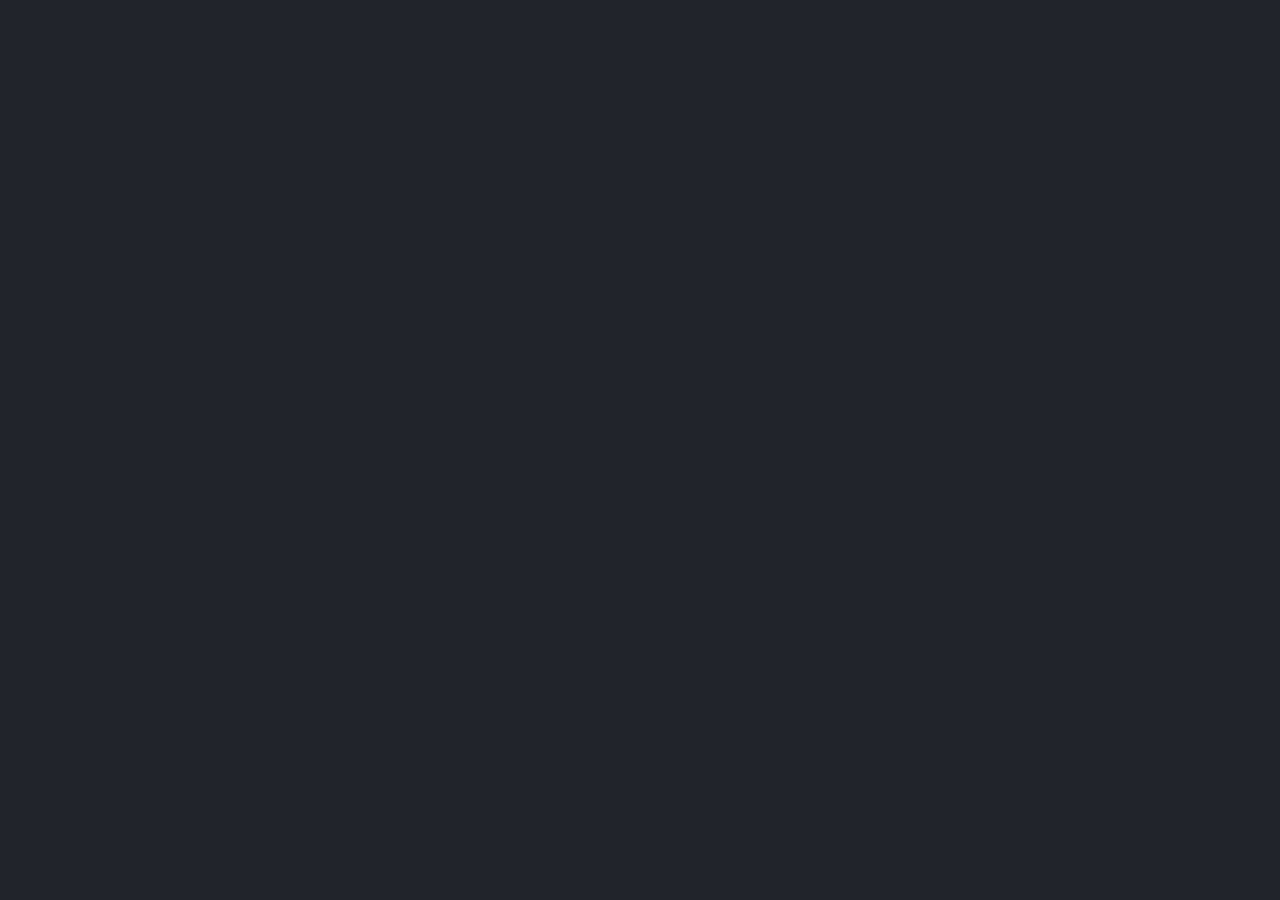
==== contacto.html @ ab56e64a "feat: setup de html iniciales con creacion de files requeridos" ====
<!doctype html>
<html lang="es" data-bs-theme="dark">
  <head>
    <meta charset="UTF-8" />
    <meta name="viewport" content="width=device-width, initial-scale=1.0" />
    <title>Contacto · Lumen</title>

    <!-- Bootstrap 5.3.3 -->
    <link
      rel="stylesheet"
      href="https://cdn.jsdelivr.net/npm/bootstrap@5.3.3/dist/css/bootstrap.min.css"
    />

    <!-- Google Fonts -->
    <link rel="preconnect" href="https://fonts.googleapis.com" />
    <link rel="preconnect" href="https://fonts.gstatic.com" crossorigin />
    <link
      href="https://fonts.googleapis.com/css2?family=Cormorant+Garamond:ital,wght@0,400;0,500;0,700;1,400;1,500;1,700&family=Inter:wght@300;400;500;600&display=swap"
      rel="stylesheet"
    />

    <!-- Styles -->
    <link rel="stylesheet" href="css/base.css" />
    <link rel="stylesheet" href="css/contacto.css" />
  </head>
  <body>
    <!-- navbar aquí -->

    <main>
      <!-- contenido contacto -->
    </main>

    <!-- footer aquí -->

    <script src="https://cdn.jsdelivr.net/npm/bootstrap@5.3.3/dist/js/bootstrap.bundle.min.js"></script>
    <script src="js/data.js"></script>
    <script src="js/ui.js"></script>
    <script src="js/contacto.js"></script>
  </body>
</html>
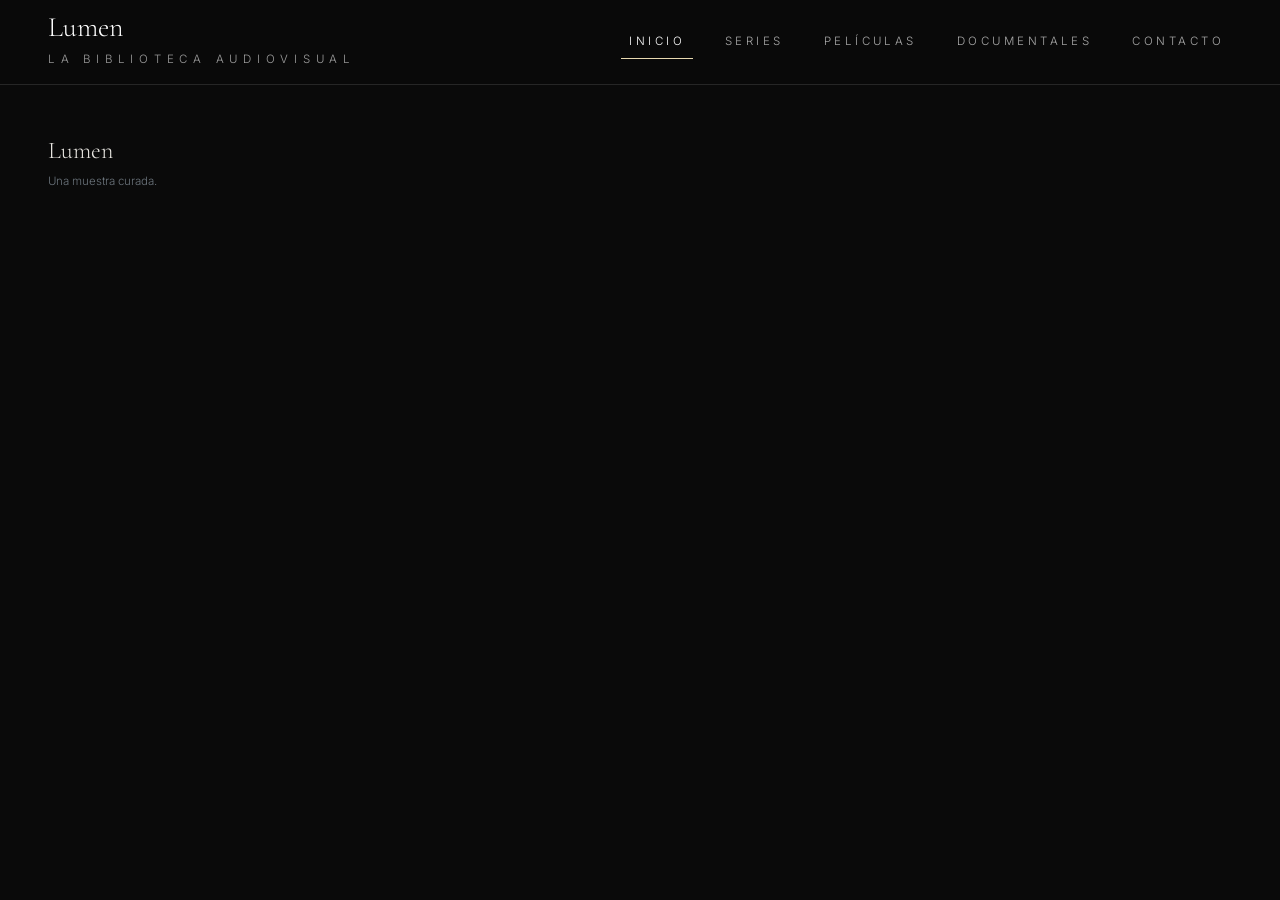
==== commit 8786b34d: "feat: Crear navbar y footer para las pantallas" ====
--- a/contacto.html
+++ b/contacto.html
@@ -23,14 +23,80 @@
     <link rel="stylesheet" href="css/base.css" />
     <link rel="stylesheet" href="css/contacto.css" />
   </head>
-  <body>
-    <!-- navbar aquí -->
+  <body class="fw-light">
+    <nav class="navbar navbar-expand-lg glass sticky-top">
+      <div class="container-fluid px-5">
+        <a class="navbar-brand" href="inicio.html">
+          <span class="serif fs-3 d-block lh-1">Lumen</span>
+          <span class="nav-sm tracked-lg text-uppercase" style="opacity: 0.6"
+            >La Biblioteca Audiovisual</span
+          >
+        </a>
+
+        <button
+          class="navbar-toggler border-0"
+          type="button"
+          data-bs-toggle="collapse"
+          data-bs-target="#navMenu"
+          aria-controls="navMenu"
+          aria-expanded="false"
+          aria-label="Toggle navigation"
+        >
+          <span class="navbar-toggler-icon"></span>
+        </button>
+
+        <div class="collapse navbar-collapse justify-content-end" id="navMenu">
+          <ul class="navbar-nav gap-4">
+            <li class="nav-item">
+              <a
+                class="nav-link nav-sm tracked-md text-uppercase active"
+                href="inicio.html"
+                >Inicio</a
+              >
+            </li>
+            <li class="nav-item">
+              <a
+                class="nav-link nav-sm tracked-md text-uppercase"
+                href="listado.html?cat=series"
+                >Series</a
+              >
+            </li>
+            <li class="nav-item">
+              <a
+                class="nav-link nav-sm tracked-md text-uppercase"
+                href="listado.html?cat=peliculas"
+                >Películas</a
+              >
+            </li>
+            <li class="nav-item">
+              <a
+                class="nav-link nav-sm tracked-md text-uppercase"
+                href="listado.html?cat=documentales"
+                >Documentales</a
+              >
+            </li>
+            <li class="nav-item">
+              <a
+                class="nav-link nav-sm tracked-md text-uppercase"
+                href="contacto.html"
+                >Contacto</a
+              >
+            </li>
+          </ul>
+        </div>
+      </div>
+    </nav>
 
     <main>
       <!-- contenido contacto -->
     </main>
 
-    <!-- footer aquí -->
+    <footer class="py-5 border-top">
+      <div class="container-fluid px-5">
+        <p class="serif fs-4 mb-1">Lumen</p>
+        <p class="nav-sm text-secondary mb-0">Una muestra curada.</p>
+      </div>
+    </footer>
 
     <script src="https://cdn.jsdelivr.net/npm/bootstrap@5.3.3/dist/js/bootstrap.bundle.min.js"></script>
     <script src="js/data.js"></script>
--- a/css/base.css
+++ b/css/base.css
@@ -0,0 +1,158 @@
+/* ============================================================
+   base.css — tokens + componentes compartidos
+   
+   Breakpoints (mobile-first):
+   - Móvil:   < 768px        (xs/sm) — base, sin media query
+   - Tablet:  768px – 991px  (md)    — @media (min-width: 768px)
+   - Desktop: ≥ 992px        (lg)    — @media (min-width: 992px)
+              ≥ 1200px       (xl)    — @media (min-width: 1200px)
+   
+   Preferir clases responsive de Bootstrap (col-md-*, d-lg-flex)
+   sobre media queries custom siempre que sea posible.
+   ============================================================ */
+
+/* ── 1. Token overrides ───────────────────────────────────── */
+:root,
+[data-bs-theme="dark"] {
+  --bs-body-bg: #0a0a0a;
+  --bs-body-color: #e8e6e1;
+  --bs-body-font-family: "Inter", sans-serif;
+  --bs-border-color: #262626;
+  --bs-primary: #e8d9b0;
+  --bs-primary-rgb: 232, 217, 176;
+  --bs-link-color: #e8d9b0;
+  --bs-link-hover-color: #ffffff;
+  --bs-pagination-border-radius: 0;
+}
+
+/* ── 2. Typography ────────────────────────────────────────── */
+.serif {
+  font-family: "Cormorant Garamond", serif;
+}
+.tracked {
+  letter-spacing: 0.18em;
+}
+.tracked-md {
+  letter-spacing: 0.3em;
+}
+.tracked-lg {
+  letter-spacing: 0.5em;
+}
+.nav-sm {
+  font-size: 0.72rem;
+}
+
+/* ── 3. Navbar ────────────────────────────────────────────── */
+.glass {
+  background: rgba(10, 10, 10, 0.85);
+  backdrop-filter: blur(12px);
+  -webkit-backdrop-filter: blur(12px);
+}
+
+.nav-link {
+  position: relative;
+}
+
+.nav-link.active::after {
+  content: "";
+  position: absolute;
+  bottom: 0;
+  left: 0;
+  width: 100%;
+  height: 1px;
+  background: var(--bs-primary);
+}
+
+/* ── 4. Hero ──────────────────────────────────────────────── */
+.hero-bg {
+  position: relative;
+  overflow: hidden;
+}
+
+.hero-bg::after {
+  content: "";
+  position: absolute;
+  inset: 0;
+  background: linear-gradient(to bottom, rgba(10, 10, 10, 0) 40%, #0a0a0a 100%);
+}
+
+.hero-img {
+  width: 100%;
+  height: 100%;
+  object-fit: cover;
+}
+
+/* ── 5. Poster ────────────────────────────────── */
+.poster {
+  position: relative;
+  aspect-ratio: 2 / 3;
+  overflow: hidden;
+}
+
+.poster img {
+  width: 100%;
+  height: 100%;
+  object-fit: cover;
+  filter: grayscale(20%);
+  transition:
+    transform 0.4s ease,
+    filter 0.4s ease;
+}
+
+.film-card:hover .poster img {
+  transform: scale(1.04);
+  filter: grayscale(0%);
+}
+
+/* ── 6. Estrellas de ratings ─────────────────────────────────────────────── */
+.stars {
+  display: inline-flex;
+  gap: 0.15rem;
+  font-size: 1rem;
+  color: var(--bs-primary);
+}
+
+.stars.lg {
+  font-size: 1.4rem;
+}
+.stars.sm {
+  font-size: 0.75rem;
+}
+.stars .empty {
+  opacity: 0.3;
+}
+
+.star-btn {
+  background: none;
+  border: none;
+  padding: 0;
+  cursor: pointer;
+  color: var(--bs-primary);
+  font-size: 1rem;
+  line-height: 1;
+  transition: transform 0.15s ease;
+}
+
+.star-btn:hover {
+  transform: scale(1.2);
+}
+
+/* ── 7. Formularios ─────────────────────────────── */
+.form-control,
+.form-select {
+  background-color: #141414;
+  border-color: var(--bs-border-color);
+  color: var(--bs-body-color);
+}
+
+.form-control:focus,
+.form-select:focus {
+  background-color: #141414;
+  border-color: var(--bs-primary);
+  color: var(--bs-body-color);
+  box-shadow: 0 0 0 0.2rem rgba(var(--bs-primary-rgb), 0.2);
+}
+
+.form-control::placeholder {
+  color: #555;
+}
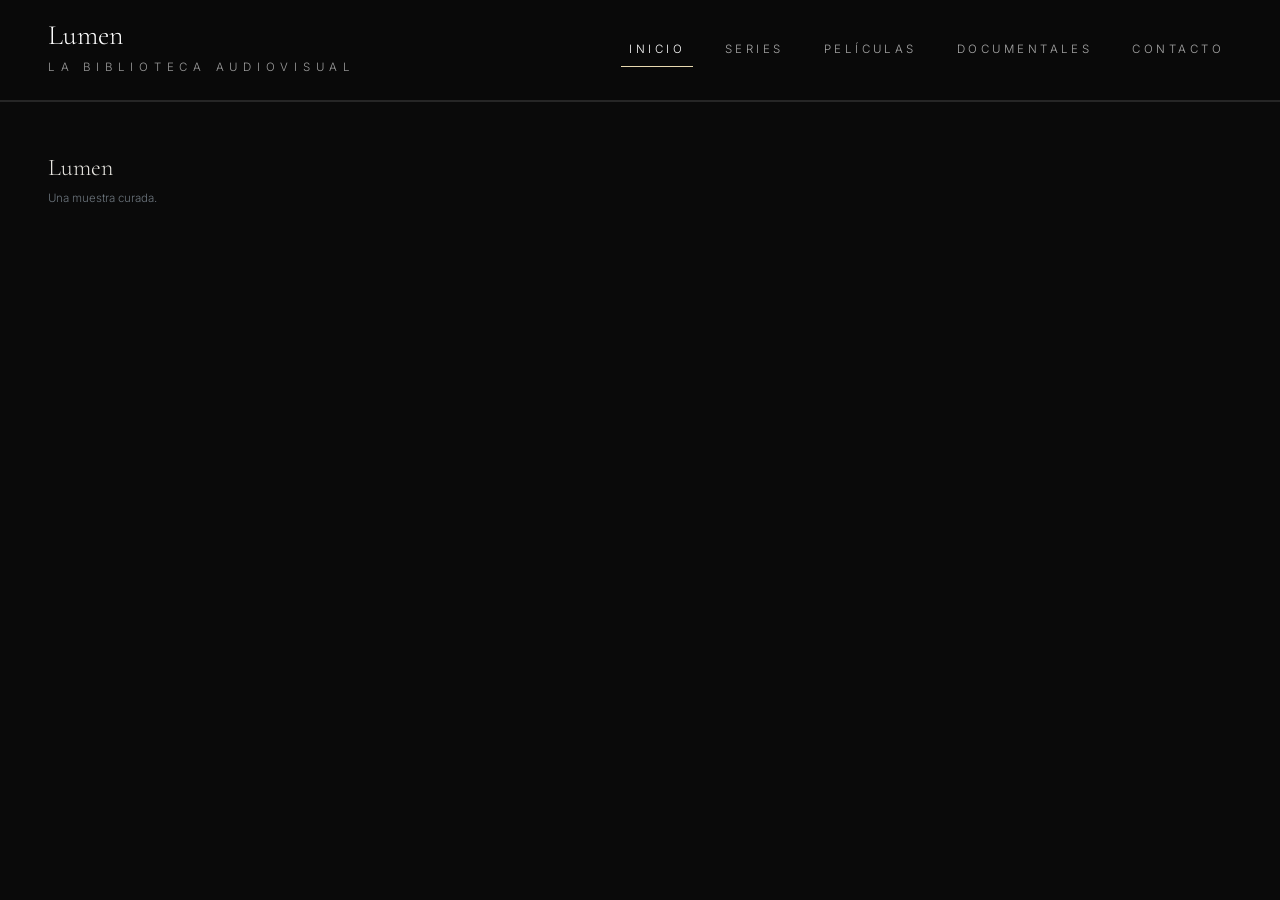
==== commit 33e76b42: "feat: Agregar glass effect a navbar" ====
--- a/contacto.html
+++ b/contacto.html
@@ -24,7 +24,7 @@
     <link rel="stylesheet" href="css/contacto.css" />
   </head>
   <body class="fw-light">
-    <nav class="navbar navbar-expand-lg glass sticky-top">
+    <nav class="navbar navbar-expand-lg sticky-top glass border-bottom py-3">
       <div class="container-fluid px-5">
         <a class="navbar-brand" href="inicio.html">
           <span class="serif fs-3 d-block lh-1">Lumen</span>
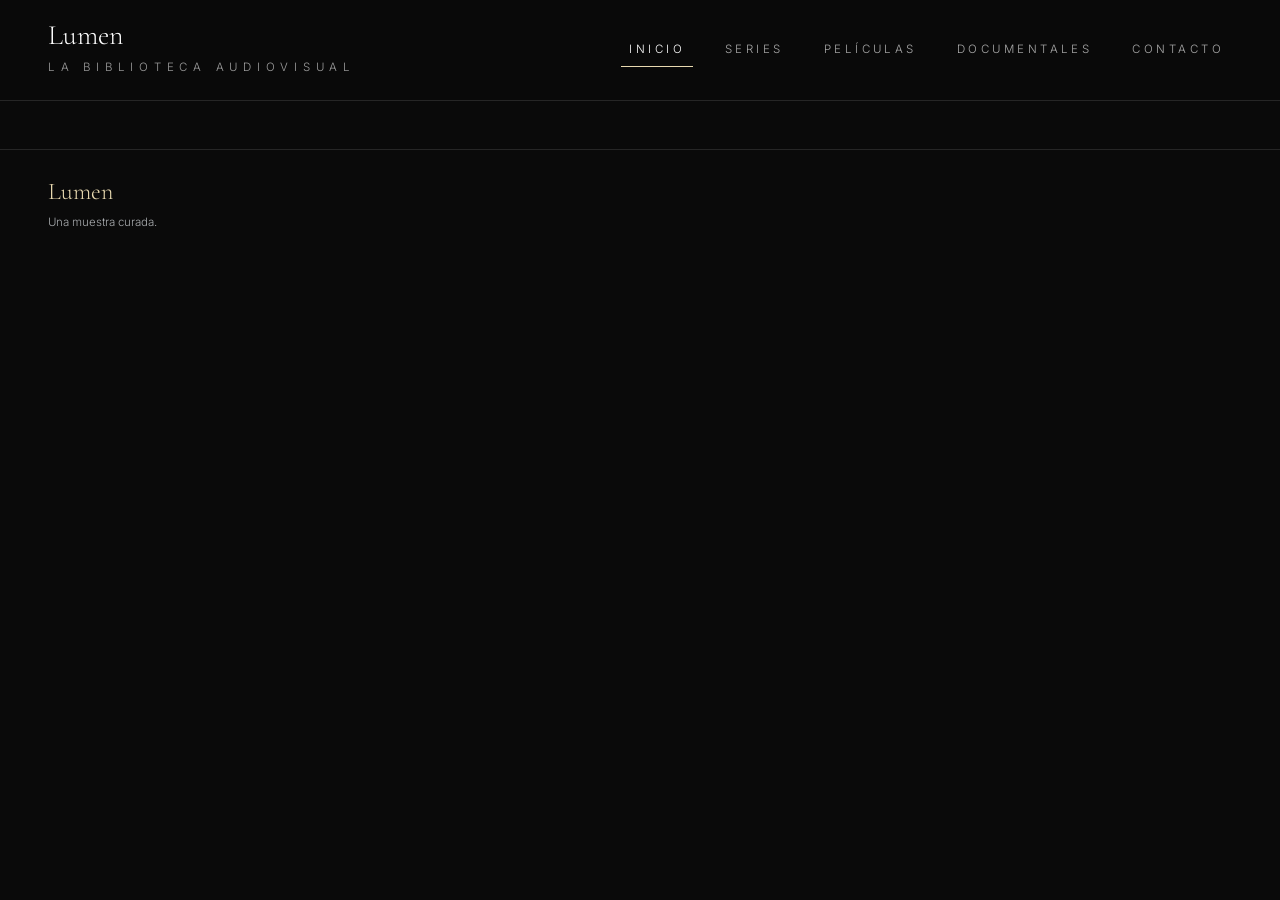
==== commit 4acf8e70: "feat: Agregar nuevos estilos al footer" ====
--- a/contacto.html
+++ b/contacto.html
@@ -91,10 +91,14 @@
       <!-- contenido contacto -->
     </main>
 
-    <footer class="py-5 border-top">
-      <div class="container-fluid px-5">
-        <p class="serif fs-4 mb-1">Lumen</p>
-        <p class="nav-sm text-secondary mb-0">Una muestra curada.</p>
+    <footer class="border-top py-4 mt-5 text-body-secondary">
+      <div
+        class="container-fluid px-5 d-flex flex-wrap justify-content-between gap-3"
+      >
+        <div>
+          <p class="serif fs-4 mb-1 text-primary">Lumen</p>
+          <p class="nav-sm mb-0">Una muestra curada.</p>
+        </div>
       </div>
     </footer>
 
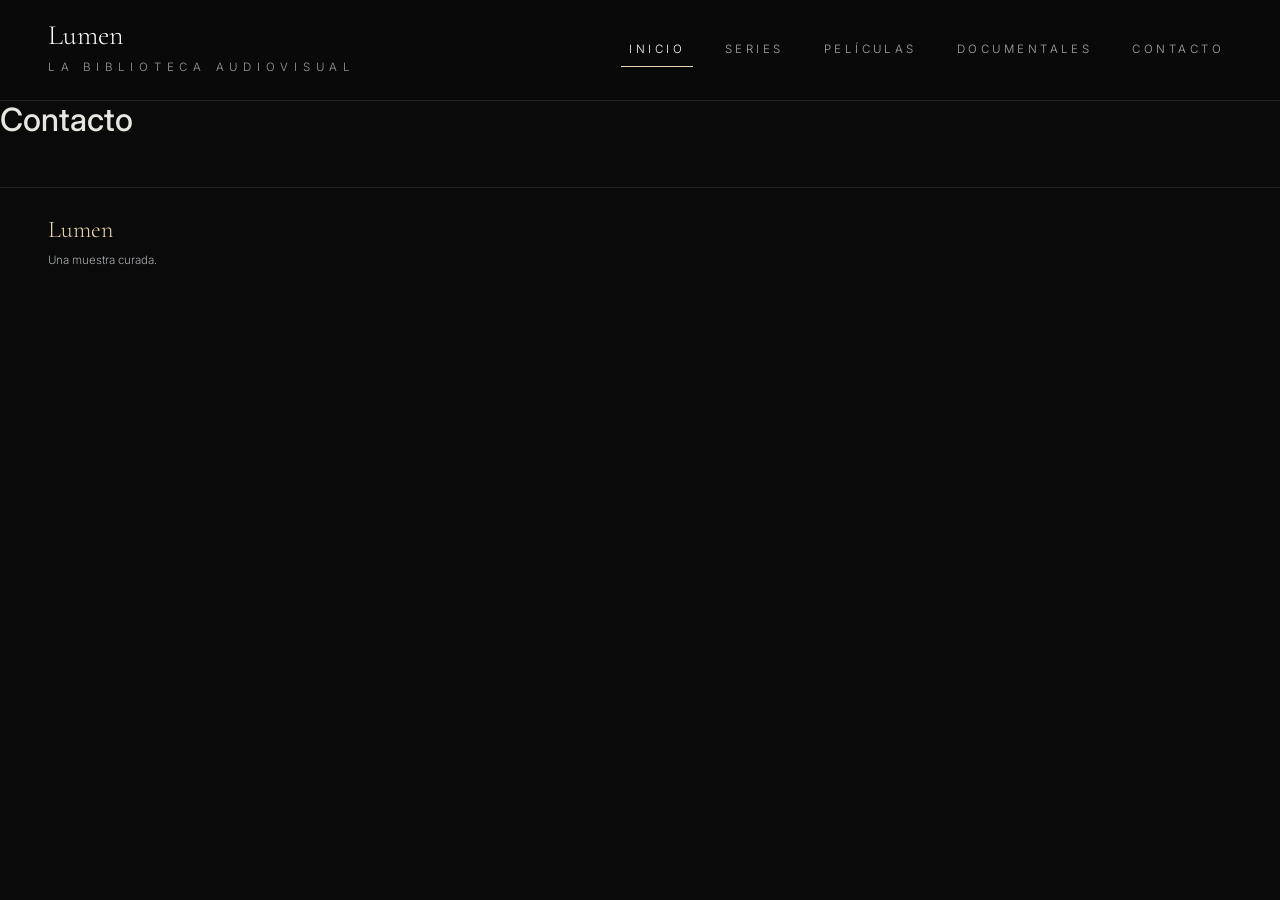
==== commit 3566e9de: "feat: Agregar nombres a las pantallas" ====
--- a/contacto.html
+++ b/contacto.html
@@ -89,6 +89,7 @@
 
     <main>
       <!-- contenido contacto -->
+      <h2>Contacto</h2>
     </main>
 
     <footer class="border-top py-4 mt-5 text-body-secondary">
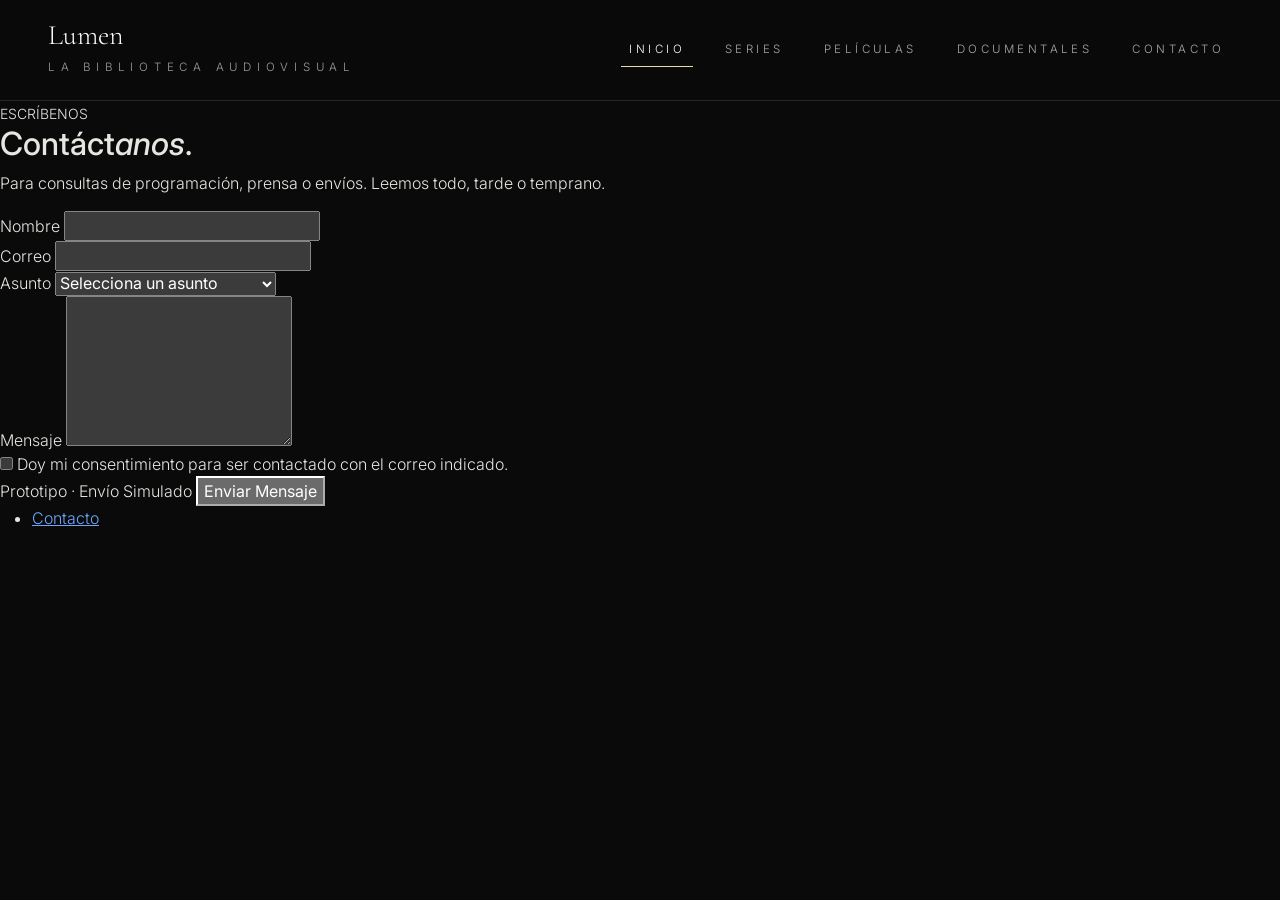
==== commit 6f9d0d5c: "Contacto Estructura HTML" ====
--- a/contacto.html
+++ b/contacto.html
@@ -86,26 +86,71 @@
         </div>
       </div>
     </nav>
+    <!-- Contenido Contacto -->
+    <main>
+      <header>
+        <small>ESCRÍBENOS</small>
+        <h2>Contáct<em>anos</em>.</h2>
+        <p>
+          Para consultas de programación, prensa o envíos. Leemos todo, tarde o
+          temprano.
+        </p>
+      </header>
+      <!-- Formulario -->
+      <section>
+        <form id="contacto-form">
+          <div>
+            <label for="nombre">Nombre</label>
+            <input type="text" id="nombre" required />
+          </div>
 
-    <main>
-      <!-- contenido contacto -->
-      <h2>Contacto</h2>
+          <div>
+            <label for="correo">Correo</label>
+            <input type="email" id="correo" required />
+          </div>
+
+          <div>
+            <label for="asunto">Asunto</label>
+            <select id="asunto" name="asunto" required>
+              <option value="" selected disabled>Selecciona un asunto</option>
+              <option value="programacion">Consulta de programación</option>
+              <option value="prensa">Prensa</option>
+              <option value="envio">Envío</option>
+              <option value="general">General</option>
+            </select>
+          </div>
+
+          <div>
+            <label for="mensaje">Mensaje</label>
+            <textarea id="mensaje" rows="6" required></textarea>
+          </div>
+
+          <div>
+            <input type="checkbox" id="consent" required />
+            <label for="consent"
+              >Doy mi consentimiento para ser contactado con el correo
+              indicado.</label
+            >
+          </div>
+          <div>
+            <span>Prototipo · Envío Simulado</span>
+            <button type="submit">Enviar Mensaje</button>
+          </div>
+          <!-- Alerta de Éxito -->
+          <div id="alerta-exito" hidden>
+            <p>
+              <strong>¡Mensaje enviado exitosamente!</strong> Estaremos en
+              contacto con usted pronto.
+            </p>
+          </div>
+        </form>
+        <!-- Contacto -->
+        <nav>
+          <ul>
+            <li><a href="contacto.html" aria-current="page">Contacto</a></li>
+          </ul>
+        </nav>
+      </section>
     </main>
-
-    <footer class="border-top py-4 mt-5 text-body-secondary">
-      <div
-        class="container-fluid px-5 d-flex flex-wrap justify-content-between gap-3"
-      >
-        <div>
-          <p class="serif fs-4 mb-1 text-primary">Lumen</p>
-          <p class="nav-sm mb-0">Una muestra curada.</p>
-        </div>
-      </div>
-    </footer>
-
-    <script src="https://cdn.jsdelivr.net/npm/bootstrap@5.3.3/dist/js/bootstrap.bundle.min.js"></script>
-    <script src="js/data.js"></script>
-    <script src="js/ui.js"></script>
-    <script src="js/contacto.js"></script>
   </body>
-</html>
+</html>
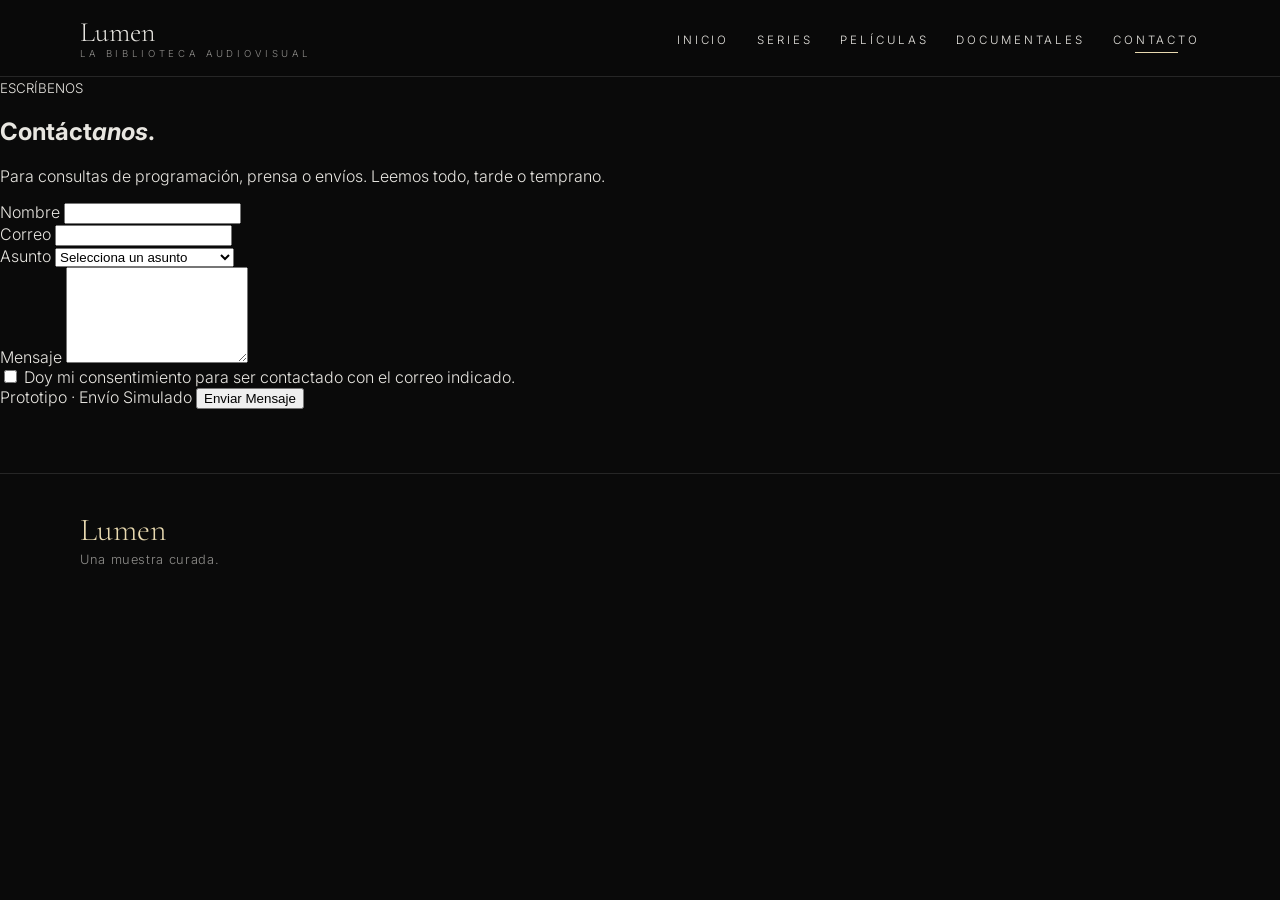
==== commit 2ca97f5e: "chore: eliminar Bootstrap y crear estilos base comunes (nav + footer) - Quita el CDN de Bootstrap (C" ====
--- a/contacto.html
+++ b/contacto.html
@@ -1,17 +1,10 @@
 <!doctype html>
-<html lang="es" data-bs-theme="dark">
+<html lang="es">
   <head>
     <meta charset="UTF-8" />
     <meta name="viewport" content="width=device-width, initial-scale=1.0" />
     <title>Contacto · Lumen</title>
 
-    <!-- Bootstrap 5.3.3 -->
-    <link
-      rel="stylesheet"
-      href="https://cdn.jsdelivr.net/npm/bootstrap@5.3.3/dist/css/bootstrap.min.css"
-    />
-
-    <!-- Google Fonts -->
     <link rel="preconnect" href="https://fonts.googleapis.com" />
     <link rel="preconnect" href="https://fonts.gstatic.com" crossorigin />
     <link
@@ -19,74 +12,47 @@
       rel="stylesheet"
     />
 
-    <!-- Styles -->
     <link rel="stylesheet" href="css/base.css" />
     <link rel="stylesheet" href="css/contacto.css" />
   </head>
-  <body class="fw-light">
-    <nav class="navbar navbar-expand-lg sticky-top glass border-bottom py-3">
-      <div class="container-fluid px-5">
-        <a class="navbar-brand" href="inicio.html">
-          <span class="serif fs-3 d-block lh-1">Lumen</span>
-          <span class="nav-sm tracked-lg text-uppercase" style="opacity: 0.6"
-            >La Biblioteca Audiovisual</span
-          >
+  <body>
+    <nav>
+      <div>
+        <a href="inicio.html">
+          <span>Lumen</span>
+          <span style="opacity: 0.6">La Biblioteca Audiovisual</span>
         </a>
 
         <button
-          class="navbar-toggler border-0"
           type="button"
-          data-bs-toggle="collapse"
-          data-bs-target="#navMenu"
-          aria-controls="navMenu"
           aria-expanded="false"
           aria-label="Toggle navigation"
         >
-          <span class="navbar-toggler-icon"></span>
+          <span></span>
         </button>
 
-        <div class="collapse navbar-collapse justify-content-end" id="navMenu">
-          <ul class="navbar-nav gap-4">
-            <li class="nav-item">
-              <a
-                class="nav-link nav-sm tracked-md text-uppercase active"
-                href="inicio.html"
-                >Inicio</a
-              >
+        <div class="nav-menu">
+          <ul>
+            <li>
+              <a href="inicio.html">Inicio</a>
             </li>
-            <li class="nav-item">
-              <a
-                class="nav-link nav-sm tracked-md text-uppercase"
-                href="listado.html?cat=series"
-                >Series</a
-              >
+            <li>
+              <a href="listado.html?cat=series">Series</a>
             </li>
-            <li class="nav-item">
-              <a
-                class="nav-link nav-sm tracked-md text-uppercase"
-                href="listado.html?cat=peliculas"
-                >Películas</a
-              >
+            <li>
+              <a href="listado.html?cat=peliculas">Películas</a>
             </li>
-            <li class="nav-item">
-              <a
-                class="nav-link nav-sm tracked-md text-uppercase"
-                href="listado.html?cat=documentales"
-                >Documentales</a
-              >
+            <li>
+              <a href="listado.html?cat=documentales">Documentales</a>
             </li>
-            <li class="nav-item">
-              <a
-                class="nav-link nav-sm tracked-md text-uppercase"
-                href="contacto.html"
-                >Contacto</a
-              >
+            <li>
+              <a href="contacto.html" aria-current="page">Contacto</a>
             </li>
           </ul>
         </div>
       </div>
     </nav>
-    <!-- Contenido Contacto -->
+
     <main>
       <header>
         <small>ESCRÍBENOS</small>
@@ -96,7 +62,7 @@
           temprano.
         </p>
       </header>
-      <!-- Formulario -->
+
       <section>
         <form id="contacto-form">
           <div>
@@ -136,7 +102,7 @@
             <span>Prototipo · Envío Simulado</span>
             <button type="submit">Enviar Mensaje</button>
           </div>
-          <!-- Alerta de Éxito -->
+
           <div id="alerta-exito" hidden>
             <p>
               <strong>¡Mensaje enviado exitosamente!</strong> Estaremos en
@@ -144,13 +110,16 @@
             </p>
           </div>
         </form>
-        <!-- Contacto -->
-        <nav>
-          <ul>
-            <li><a href="contacto.html" aria-current="page">Contacto</a></li>
-          </ul>
-        </nav>
       </section>
     </main>
+
+    <footer>
+      <div>
+        <div>
+          <p>Lumen</p>
+          <p>Una muestra curada.</p>
+        </div>
+      </div>
+    </footer>
   </body>
-</html>+</html>
--- a/css/base.css
+++ b/css/base.css
@@ -1,158 +1,156 @@
-/* ============================================================
-   base.css — tokens + componentes compartidos
-   
-   Breakpoints (mobile-first):
-   - Móvil:   < 768px        (xs/sm) — base, sin media query
-   - Tablet:  768px – 991px  (md)    — @media (min-width: 768px)
-   - Desktop: ≥ 992px        (lg)    — @media (min-width: 992px)
-              ≥ 1200px       (xl)    — @media (min-width: 1200px)
-   
-   Preferir clases responsive de Bootstrap (col-md-*, d-lg-flex)
-   sobre media queries custom siempre que sea posible.
-   ============================================================ */
+:root {
+  --lumen-bg: #0a0a0a;
+  --lumen-text: #e8e6e1;
+  --lumen-muted: rgba(232, 230, 225, 0.6);
+  --lumen-primary: #e8d9b0;
+  --lumen-border: #262626;
 
-/* ── 1. Token overrides ───────────────────────────────────── */
-:root,
-[data-bs-theme="dark"] {
-  --bs-body-bg: #0a0a0a;
-  --bs-body-color: #e8e6e1;
-  --bs-body-font-family: "Inter", sans-serif;
-  --bs-border-color: #262626;
-  --bs-primary: #e8d9b0;
-  --bs-primary-rgb: 232, 217, 176;
-  --bs-link-color: #e8d9b0;
-  --bs-link-hover-color: #ffffff;
-  --bs-pagination-border-radius: 0;
+  --lumen-font-body: "Inter", system-ui, sans-serif;
+  --lumen-font-serif: "Cormorant Garamond", Georgia, serif;
+
+  --lumen-pad-x: 1.5rem;
 }
 
-/* ── 2. Typography ────────────────────────────────────────── */
-.serif {
-  font-family: "Cormorant Garamond", serif;
-}
-.tracked {
-  letter-spacing: 0.18em;
-}
-.tracked-md {
-  letter-spacing: 0.3em;
-}
-.tracked-lg {
-  letter-spacing: 0.5em;
-}
-.nav-sm {
-  font-size: 0.72rem;
+*,
+*::before,
+*::after {
+  box-sizing: border-box;
 }
 
-/* ── 3. Navbar ────────────────────────────────────────────── */
-.glass {
+body {
+  margin: 0;
+  background: var(--lumen-bg);
+  color: var(--lumen-text);
+  font-family: var(--lumen-font-body);
+  font-weight: 300;
+  -webkit-font-smoothing: antialiased;
+}
+
+img {
+  max-width: 100%;
+  display: block;
+}
+
+a {
+  color: var(--lumen-primary);
+  text-decoration: none;
+}
+
+body > nav {
+  position: sticky;
+  top: 0;
+  z-index: 100;
+  border-bottom: 1px solid var(--lumen-border);
+
   background: rgba(10, 10, 10, 0.85);
   backdrop-filter: blur(12px);
   -webkit-backdrop-filter: blur(12px);
 }
 
-.nav-link {
-  position: relative;
+body > nav > div {
+  display: flex;
+  flex-wrap: wrap;
+  align-items: center;
+  justify-content: space-between;
+  gap: 1rem;
+  padding: 1.1rem var(--lumen-pad-x);
 }
 
-.nav-link.active::after {
+body > nav > div > a {
+  color: var(--lumen-text);
+  line-height: 1;
+}
+
+body > nav > div > a > span:first-child {
+  display: block;
+  font-family: var(--lumen-font-serif);
+  font-size: 1.75rem;
+  line-height: 1;
+}
+
+body > nav > div > a > span:last-child {
+  display: block;
+  margin-top: 0.2rem;
+  font-size: 0.6rem;
+  letter-spacing: 0.4em;
+  text-transform: uppercase;
+}
+
+body > nav button {
+  display: none;
+}
+
+.nav-menu ul {
+  display: flex;
+  flex-wrap: wrap;
+  align-items: center;
+  gap: 1.75rem;
+  margin: 0;
+  padding: 0;
+  list-style: none;
+}
+
+.nav-menu a {
+  position: relative;
+  color: var(--lumen-text);
+  font-size: 0.72rem;
+  letter-spacing: 0.25em;
+  text-transform: uppercase;
+  transition: color 0.2s ease;
+}
+
+.nav-menu a:hover {
+  color: var(--lumen-primary);
+}
+
+.nav-menu a[aria-current="page"]::after {
   content: "";
   position: absolute;
-  bottom: 0;
-  left: 0;
-  width: 100%;
+  left: 25%;
+  bottom: -0.4rem;
+  width: 50%;
   height: 1px;
-  background: var(--bs-primary);
+  background: var(--lumen-primary);
+  transform-origin: center;
+  animation: nav-underline 0.3s ease;
 }
 
-/* ── 4. Hero ──────────────────────────────────────────────── */
-.hero-bg {
-  position: relative;
-  overflow: hidden;
+@keyframes nav-underline {
+  from {
+    transform: scaleX(0);
+  }
 }
 
-.hero-bg::after {
-  content: "";
-  position: absolute;
-  inset: 0;
-  background: linear-gradient(to bottom, rgba(10, 10, 10, 0) 40%, #0a0a0a 100%);
+body > footer {
+  margin-top: 4rem;
+  border-top: 1px solid var(--lumen-border);
+  padding: 2.5rem var(--lumen-pad-x);
+  color: var(--lumen-muted);
 }
 
-.hero-img {
-  width: 100%;
-  height: 100%;
-  object-fit: cover;
+body > footer p {
+  margin: 0;
 }
 
-/* ── 5. Poster ────────────────────────────────── */
-.poster {
-  position: relative;
-  aspect-ratio: 2 / 3;
-  overflow: hidden;
+body > footer p:first-child {
+  font-family: var(--lumen-font-serif);
+  font-size: 2rem;
+  line-height: 1;
+  color: var(--lumen-primary);
 }
 
-.poster img {
-  width: 100%;
-  height: 100%;
-  object-fit: cover;
-  filter: grayscale(20%);
-  transition:
-    transform 0.4s ease,
-    filter 0.4s ease;
+body > footer p:last-child {
+  margin-top: 0.4rem;
+  font-size: 0.8rem;
+  letter-spacing: 0.05em;
 }
 
-.film-card:hover .poster img {
-  transform: scale(1.04);
-  filter: grayscale(0%);
+@media (min-width: 992px) {
+  :root {
+    --lumen-pad-x: 5rem;
+  }
+
+  body > nav > div {
+    flex-wrap: nowrap;
+  }
 }
-
-/* ── 6. Estrellas de ratings ─────────────────────────────────────────────── */
-.stars {
-  display: inline-flex;
-  gap: 0.15rem;
-  font-size: 1rem;
-  color: var(--bs-primary);
-}
-
-.stars.lg {
-  font-size: 1.4rem;
-}
-.stars.sm {
-  font-size: 0.75rem;
-}
-.stars .empty {
-  opacity: 0.3;
-}
-
-.star-btn {
-  background: none;
-  border: none;
-  padding: 0;
-  cursor: pointer;
-  color: var(--bs-primary);
-  font-size: 1rem;
-  line-height: 1;
-  transition: transform 0.15s ease;
-}
-
-.star-btn:hover {
-  transform: scale(1.2);
-}
-
-/* ── 7. Formularios ─────────────────────────────── */
-.form-control,
-.form-select {
-  background-color: #141414;
-  border-color: var(--bs-border-color);
-  color: var(--bs-body-color);
-}
-
-.form-control:focus,
-.form-select:focus {
-  background-color: #141414;
-  border-color: var(--bs-primary);
-  color: var(--bs-body-color);
-  box-shadow: 0 0 0 0.2rem rgba(var(--bs-primary-rgb), 0.2);
-}
-
-.form-control::placeholder {
-  color: #555;
-}
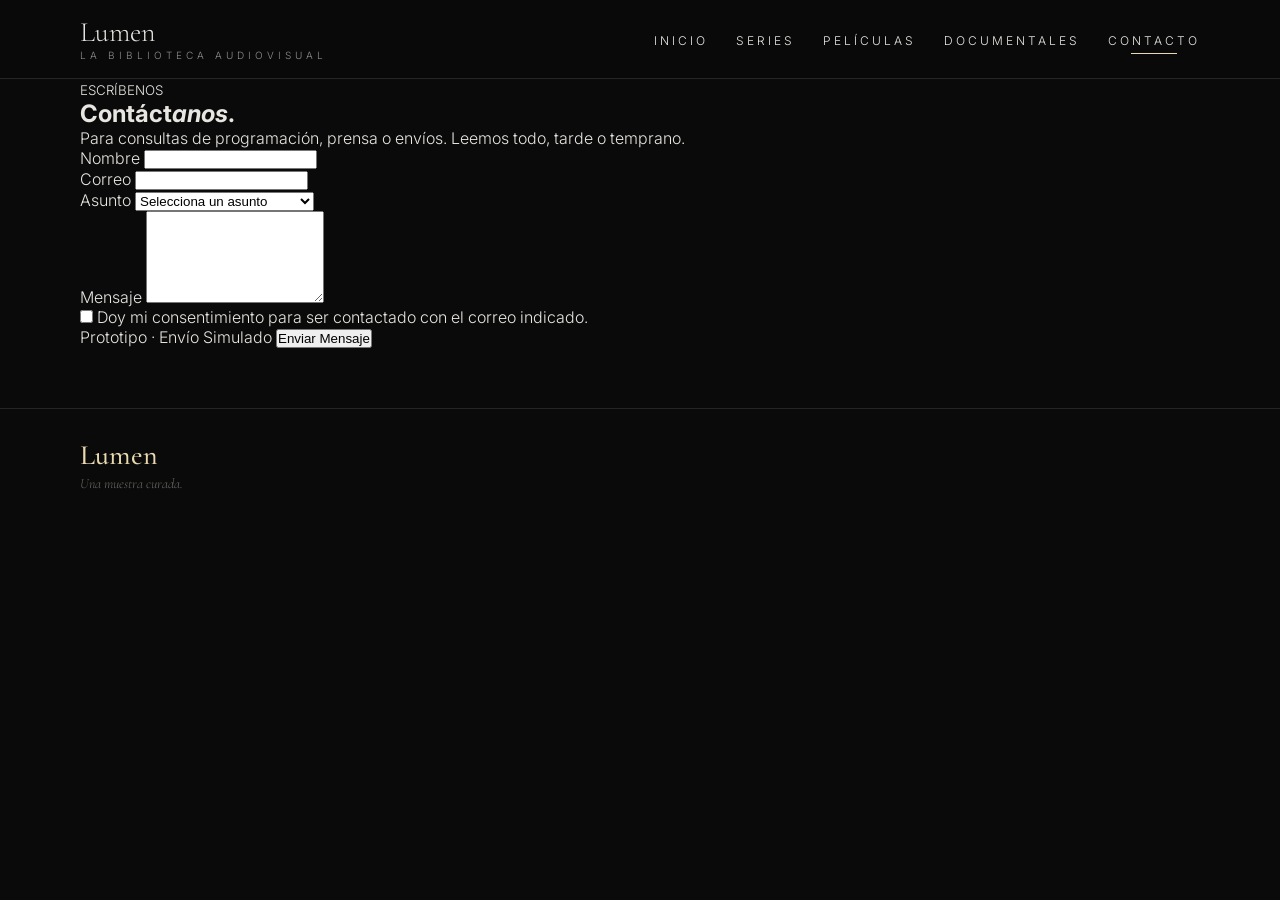
==== commit fbde64f0: "chore: centralizar resets y fuente, quitar estilos inline - Plegar todos los margin/padding:0 en el " ====
--- a/contacto.html
+++ b/contacto.html
@@ -4,13 +4,6 @@
     <meta charset="UTF-8" />
     <meta name="viewport" content="width=device-width, initial-scale=1.0" />
     <title>Contacto · Lumen</title>
-
-    <link rel="preconnect" href="https://fonts.googleapis.com" />
-    <link rel="preconnect" href="https://fonts.gstatic.com" crossorigin />
-    <link
-      href="https://fonts.googleapis.com/css2?family=Cormorant+Garamond:ital,wght@0,400;0,500;0,700;1,400;1,500;1,700&family=Inter:wght@300;400;500;600&display=swap"
-      rel="stylesheet"
-    />
 
     <link rel="stylesheet" href="css/base.css" />
     <link rel="stylesheet" href="css/contacto.css" />
@@ -20,7 +13,7 @@
       <div>
         <a href="inicio.html">
           <span>Lumen</span>
-          <span style="opacity: 0.6">La Biblioteca Audiovisual</span>
+          <span>La Biblioteca Audiovisual</span>
         </a>
 
         <button
--- a/css/base.css
+++ b/css/base.css
@@ -1,24 +1,28 @@
+@import url("https://fonts.googleapis.com/css2?family=Cormorant+Garamond:ital,wght@0,400;0,500;0,700;1,400;1,500;1,700&family=Inter:wght@300;400;500;600&display=swap");
+
 :root {
   --lumen-bg: #0a0a0a;
   --lumen-text: #e8e6e1;
-  --lumen-muted: rgba(232, 230, 225, 0.6);
+  --lumen-muted: #9a958b;
+  --lumen-dim: #6d6a63;
   --lumen-primary: #e8d9b0;
   --lumen-border: #262626;
 
   --lumen-font-body: "Inter", system-ui, sans-serif;
   --lumen-font-serif: "Cormorant Garamond", Georgia, serif;
 
-  --lumen-pad-x: 1.5rem;
+  --lumen-pad-x: 24px;
 }
 
 *,
 *::before,
 *::after {
+  margin: 0;
+  padding: 0;
   box-sizing: border-box;
 }
 
 body {
-  margin: 0;
   background: var(--lumen-bg);
   color: var(--lumen-text);
   font-family: var(--lumen-font-body);
@@ -52,8 +56,8 @@
   flex-wrap: wrap;
   align-items: center;
   justify-content: space-between;
-  gap: 1rem;
-  padding: 1.1rem var(--lumen-pad-x);
+  gap: 16px;
+  padding: 18px var(--lumen-pad-x);
 }
 
 body > nav > div > a {
@@ -64,16 +68,17 @@
 body > nav > div > a > span:first-child {
   display: block;
   font-family: var(--lumen-font-serif);
-  font-size: 1.75rem;
+  font-size: 28px;
   line-height: 1;
 }
 
 body > nav > div > a > span:last-child {
   display: block;
-  margin-top: 0.2rem;
-  font-size: 0.6rem;
-  letter-spacing: 0.4em;
+  margin-top: 4px;
+  font-size: 10px;
+  letter-spacing: 4px;
   text-transform: uppercase;
+  opacity: 0.6;
 }
 
 body > nav button {
@@ -84,17 +89,15 @@
   display: flex;
   flex-wrap: wrap;
   align-items: center;
-  gap: 1.75rem;
-  margin: 0;
-  padding: 0;
+  gap: 28px;
   list-style: none;
 }
 
 .nav-menu a {
   position: relative;
   color: var(--lumen-text);
-  font-size: 0.72rem;
-  letter-spacing: 0.25em;
+  font-size: 12px;
+  letter-spacing: 3px;
   text-transform: uppercase;
   transition: color 0.2s ease;
 }
@@ -107,7 +110,7 @@
   content: "";
   position: absolute;
   left: 25%;
-  bottom: -0.4rem;
+  bottom: -6px;
   width: 50%;
   height: 1px;
   background: var(--lumen-primary);
@@ -121,33 +124,36 @@
   }
 }
 
-body > footer {
-  margin-top: 4rem;
-  border-top: 1px solid var(--lumen-border);
-  padding: 2.5rem var(--lumen-pad-x);
-  color: var(--lumen-muted);
+body > main {
+  padding: 0 var(--lumen-pad-x);
 }
 
-body > footer p {
-  margin: 0;
+body > footer {
+  margin-top: 60px;
+  border-top: 1px solid var(--lumen-border);
+  padding: 32px var(--lumen-pad-x);
+  color: var(--lumen-muted);
 }
 
 body > footer p:first-child {
   font-family: var(--lumen-font-serif);
-  font-size: 2rem;
+  font-weight: 500;
+  font-size: 28px;
   line-height: 1;
   color: var(--lumen-primary);
 }
 
 body > footer p:last-child {
-  margin-top: 0.4rem;
-  font-size: 0.8rem;
-  letter-spacing: 0.05em;
+  margin-top: 6px;
+  font-family: var(--lumen-font-serif);
+  font-style: italic;
+  font-size: 14px;
+  color: var(--lumen-dim);
 }
 
 @media (min-width: 992px) {
   :root {
-    --lumen-pad-x: 5rem;
+    --lumen-pad-x: 80px;
   }
 
   body > nav > div {
